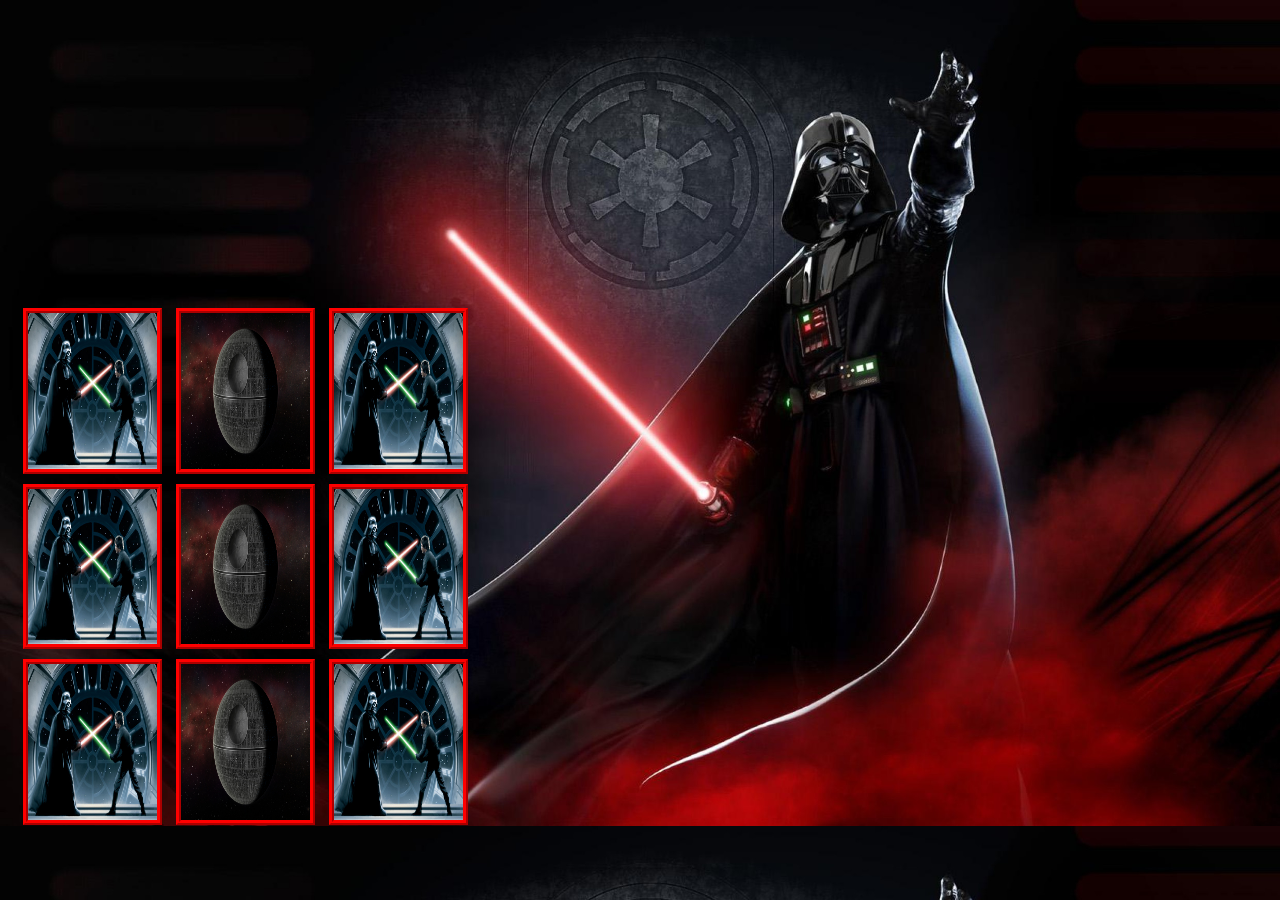
==== index.html @ 9364450e "Basic layout complete" ====
<!doctype html>
<html>
<head>
    <link rel="stylesheet" type="text/css" href="style.css">

</head>
<body>
<div class="game-area">
    <div class="empty-square">
        <img src="images/battle.jpg">
    </div>
    <div class="empty-square">
        <img src="images/deathstar.jpg">
    </div>
    <div class="empty-square">
        <img src="images/battle.jpg">
    </div>
    <div class="empty-square">
        <img src="images/battle.jpg">
    </div>
    <div class="empty-square">
        <img src="images/deathstar.jpg">
        </div>
    <div class="empty-square">
        <img src="images/battle.jpg">
    </div>
    <div class="empty-square">
        <img src="images/battle.jpg">
    </div>
    <div class="empty-square">
        <img src="images/deathstar.jpg">
    </div>
    <div class="empty-square">
        <img src="images/battle.jpg">
    </div>
</div>
</body>
</html>
---- style.css ----
body{
    background-image:url("images/darthvaderred.jpg");
    no-repeat center center fixed;
    background-size: cover;
    height: 90vh;
    width: 90vw;
    position:relative;
}

.game-area{
    position:relative;
    width:36vw;
    height:54vh;
    top:295px;
    left:10px;
}
.empty-square{
    border:5px ridge red;
    position:relative;
    display:inline-block;
    width:28%;
    height:32%;
    margin:5px;

}
p{
    color:white;
    font-size:20px;
}
.empty-square img {
    width:100%;
    height:100%;
}
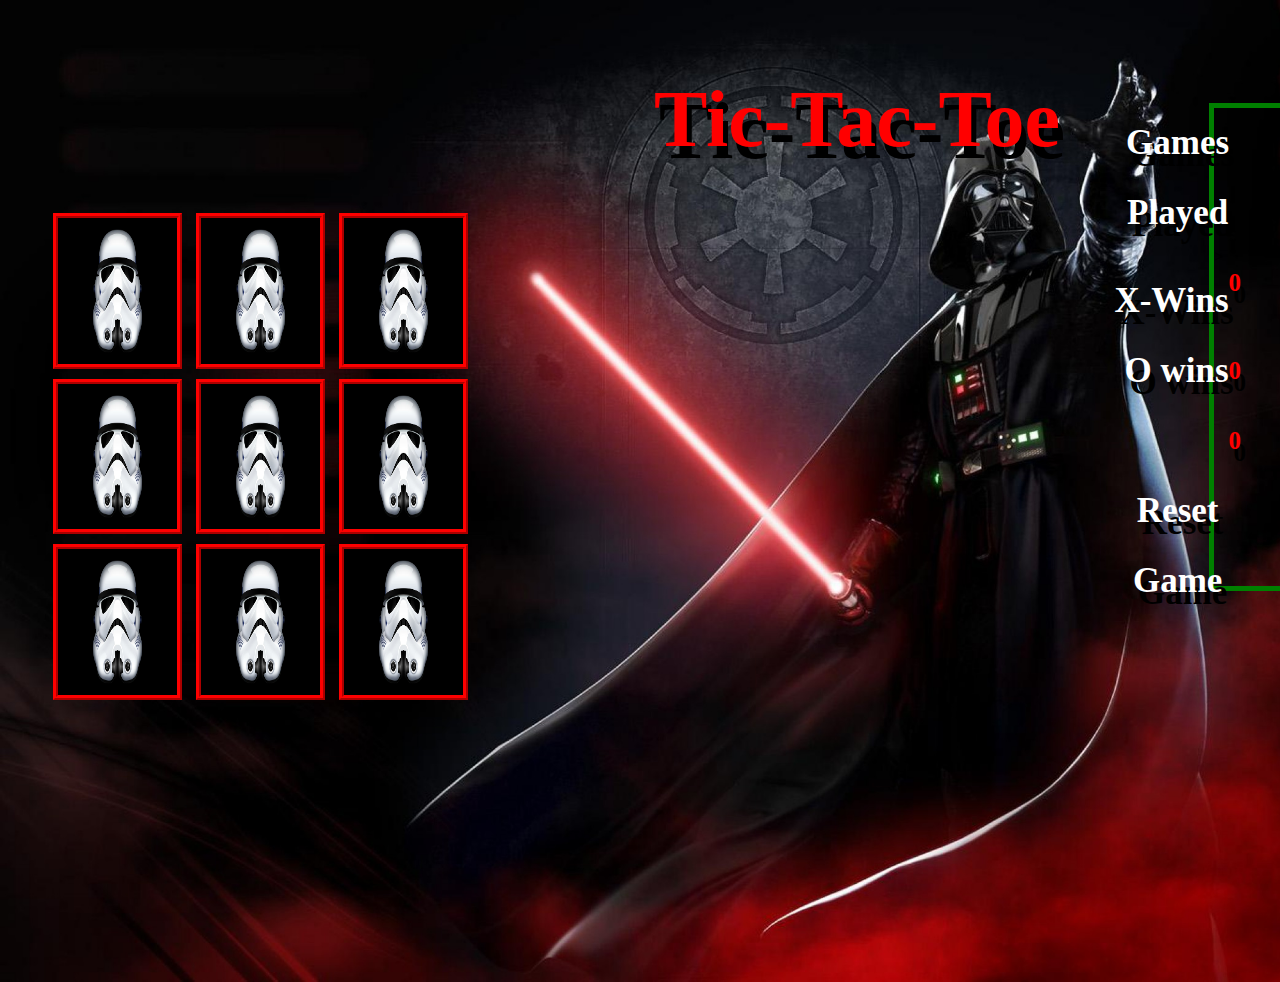
==== commit 9326cb95: "Css animation added to game heading" ====
--- a/index.html
+++ b/index.html
@@ -2,37 +2,56 @@
 <html>
 <head>
     <link rel="stylesheet" type="text/css" href="style.css">
-
+    <link href='https://fonts.googleapis.com/css?family=Playfair+Display:700italic' rel='stylesheet' type='text/css'>
+    <link rel="stylesheet" href="tictactoe.css">
 </head>
 <body>
+<h2 class="bounce">
+    Tic-Tac-Toe
+</h2>
 <div class="game-area">
-    <div class="empty-square">
-        <img src="images/battle.jpg">
-    </div>
-    <div class="empty-square">
-        <img src="images/deathstar.jpg">
-    </div>
-    <div class="empty-square">
-        <img src="images/battle.jpg">
-    </div>
-    <div class="empty-square">
-        <img src="images/battle.jpg">
-    </div>
-    <div class="empty-square">
-        <img src="images/deathstar.jpg">
-        </div>
-    <div class="empty-square">
-        <img src="images/battle.jpg">
-    </div>
-    <div class="empty-square">
-        <img src="images/battle.jpg">
-    </div>
-    <div class="empty-square">
-        <img src="images/deathstar.jpg">
-    </div>
-    <div class="empty-square">
-        <img src="images/battle.jpg">
-    </div>
+    <button class="empty-square">
+        <img src="images/st.jpg">
+    </button>
+    <button class="empty-square">
+        <img src="images/st.jpg">
+   </button>
+    <button class="empty-square">
+        <img src="images/st.jpg">
+    </button>
+    <button class="empty-square">
+        <img src="images/st.jpg">
+    </button>
+    <button class="empty-square">
+        <img src="images/st.jpg">
+        </button>
+    <button class="empty-square">
+        <img src="images/st.jpg">
+    </button>
+    <button class="empty-square">
+        <img src="images/st.jpg">
+    </button>
+    <button class="empty-square">
+        <img src="images/st.jpg">
+    </button>
+    <button class="empty-square">
+        <img src="images/st.jpg">
+    </button>
+</div>
+<div class="stats-container">
+    <h2 class="label">Games Played</h2>>
+    <h2 class="games-played-val">0
+    </h2>
+
+    <h2 class="label">X-Wins</h2>
+
+    <h2 class="x-wins-val">0</h2>
+
+    <h2 class="label">O wins</h2>
+
+    <h2 class="o-wins-val">0</h2>
+
+    <h2 class="label">Reset Game</h2>
 </div>
 </body>
 </html>--- a/style.css
+++ b/style.css
@@ -2,17 +2,17 @@
     background-image:url("images/darthvaderred.jpg");
     no-repeat center center fixed;
     background-size: cover;
-    height: 90vh;
-    width: 90vw;
     position:relative;
+    width:90vw;
+    height:90vh;
 }
 
 .game-area{
     position:relative;
     width:36vw;
     height:54vh;
-    top:295px;
-    left:10px;
+    top:200px;
+    left:40px;
 }
 .empty-square{
     border:5px ridge red;
@@ -30,4 +30,33 @@
 .empty-square img {
     width:100%;
     height:100%;
+}
+
+button{
+    background-color:black;
+}
+h2{
+    color:red;
+    font-size:80px;
+    float:right;
+    right:100px;
+    font-family: serif;
+    text-shadow: 5px 12px black;
+    position:relative;
+}
+
+.bounce {
+    -webkit-animation:bounce 1s infinite;
+}
+
+.bounce {
+    -webkit-animation:bounce 1s infinite;
+}
+
+@-webkit-keyframes bounce {
+    0%       { bottom:5px; }
+    25%, 75% { bottom:15px; }
+    50%      { bottom:20px; }
+    100%     {bottom:0;}
+}
 }--- a/tictactoe.css
+++ b/tictactoe.css
@@ -0,0 +1,41 @@
+body{
+    height: 90vh;
+    width:90vw;
+}
+
+.stats-container{
+    position:relative;
+    height:59%;
+    width:11%;
+    border: 5px solid green;
+    float:right;
+    no-repeat center center fixed;
+    background-size: cover;
+    left:186px;
+    bottom:391px;
+    display:block;
+
+
+}
+
+.label{
+    position:relative;
+    color:white;
+    font-weight:bold;
+    font-size: 35px;
+    font-family: serif;
+    line-height:200%;
+    display:inline;
+    margin:auto;
+    text-align: center;
+
+}
+
+.o-wins-val,.games-played-val, .x-wins-val{
+    color:red;
+    font-family:serif;
+    text-align:center;
+    display:inline;
+    font-size:25px;
+}
+
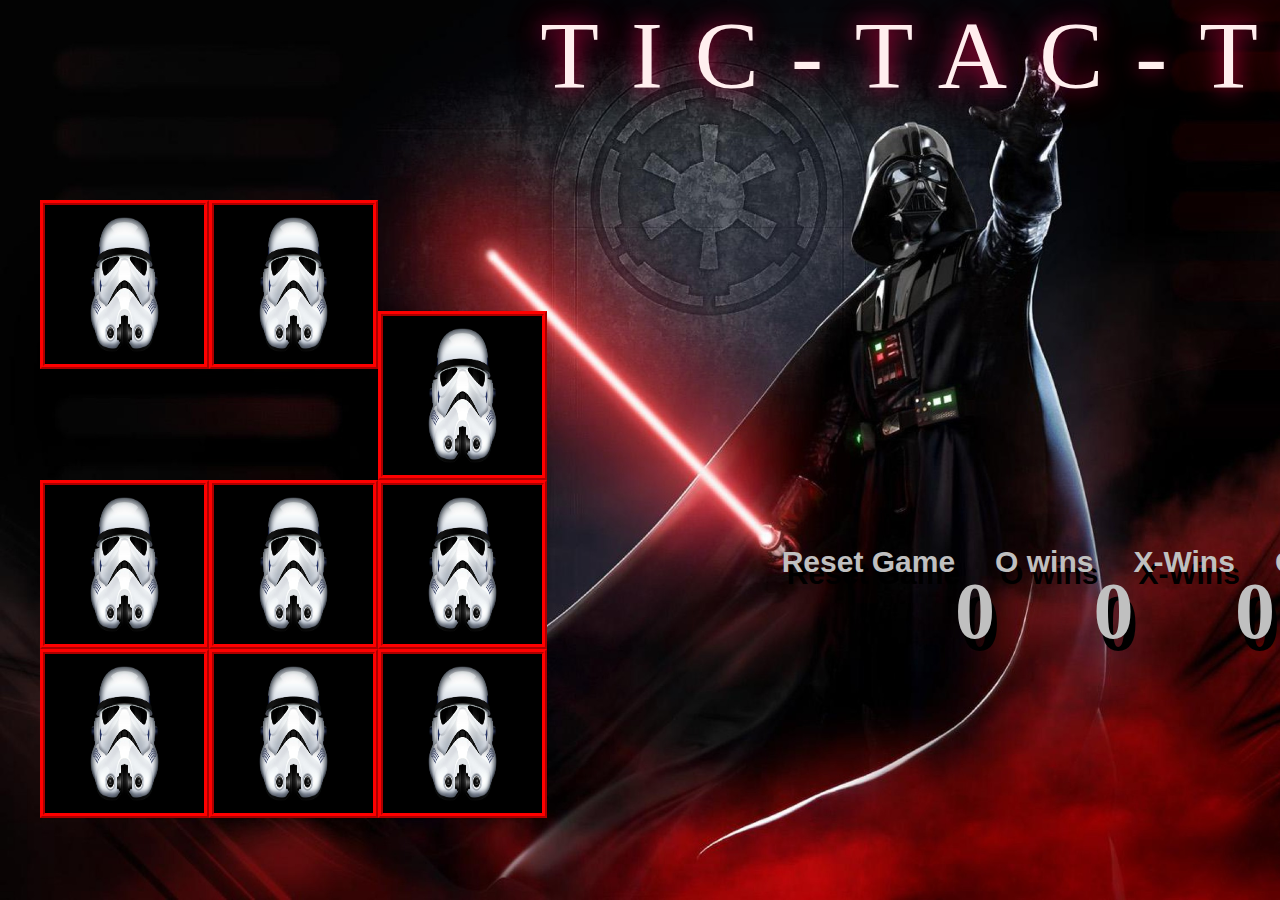
==== commit 23c4c653: "DOM board 'working' - RAT" ====
--- a/index.html
+++ b/index.html
@@ -1,57 +1,35 @@
 <!doctype html>
 <html>
 <head>
+    <title>TIC TAC YO!</title>
     <link rel="stylesheet" type="text/css" href="style.css">
     <link href='https://fonts.googleapis.com/css?family=Playfair+Display:700italic' rel='stylesheet' type='text/css'>
     <link rel="stylesheet" href="tictactoe.css">
+    <script src="http://ajax.googleapis.com/ajax/libs/jquery/2.1.4/jquery.min.js"></script>
+    <script src="gameboard.js"></script>
+    <script src="game.js"></script>
+    <script src="globals.js"></script>
+    <script src="main.js"></script>
+    <script src="state.js"></script>
+    <script src="win-cond.js"></script>
 </head>
 <body>
-<h2 class="bounce">
+<h1 class="bounce" id="neon-tubing">
     Tic-Tac-Toe
-</h2>
+</h1>
 <div class="game-area">
-    <button class="empty-square">
-        <img src="images/st.jpg">
-    </button>
-    <button class="empty-square">
-        <img src="images/st.jpg">
-   </button>
-    <button class="empty-square">
-        <img src="images/st.jpg">
-    </button>
-    <button class="empty-square">
-        <img src="images/st.jpg">
-    </button>
-    <button class="empty-square">
-        <img src="images/st.jpg">
-        </button>
-    <button class="empty-square">
-        <img src="images/st.jpg">
-    </button>
-    <button class="empty-square">
-        <img src="images/st.jpg">
-    </button>
-    <button class="empty-square">
-        <img src="images/st.jpg">
-    </button>
-    <button class="empty-square">
-        <img src="images/st.jpg">
-    </button>
 </div>
-<div class="stats-container">
-    <h2 class="label">Games Played</h2>>
-    <h2 class="games-played-val">0
-    </h2>
+    <h1 class="label">Games Played</h1>>
+    <h1 class="games-played-val">0</h1>
 
-    <h2 class="label">X-Wins</h2>
+    <h1 class="label">X-Wins</h1>
 
-    <h2 class="x-wins-val">0</h2>
+    <h1 class="x-wins-val">0</h1>
 
-    <h2 class="label">O wins</h2>
+    <h1 class="label">O wins</h1>
 
-    <h2 class="o-wins-val">0</h2>
+    <h1 class="o-wins-val">0</h1>
 
-    <h2 class="label">Reset Game</h2>
-</div>
+    <h1 class="label">Reset Game</h1>
 </body>
 </html>--- a/style.css
+++ b/style.css
@@ -1,6 +1,6 @@
 body{
     background-image:url("images/darthvaderred.jpg");
-    no-repeat center center fixed;
+    no-repeat: center center fixed;
     background-size: cover;
     position:relative;
     width:90vw;
@@ -9,18 +9,17 @@
 
 .game-area{
     position:relative;
-    width:36vw;
-    height:54vh;
+    width:40vw;
+    height:40vw;
     top:200px;
     left:40px;
 }
 .empty-square{
     border:5px ridge red;
-    position:relative;
     display:inline-block;
-    width:28%;
-    height:32%;
-    margin:5px;
+    /*width:28%;*/
+    /*height:32%;*/
+    /*margin:5px;*/
 
 }
 p{
@@ -35,22 +34,14 @@
 button{
     background-color:black;
 }
-h2{
+h1{
     color:red;
     font-size:80px;
     float:right;
-    right:100px;
+    left:200px;
     font-family: serif;
     text-shadow: 5px 12px black;
     position:relative;
-}
-
-.bounce {
-    -webkit-animation:bounce 1s infinite;
-}
-
-.bounce {
-    -webkit-animation:bounce 1s infinite;
 }
 
 @-webkit-keyframes bounce {
@@ -59,4 +50,49 @@
     50%      { bottom:20px; }
     100%     {bottom:0;}
 }
-}+
+@keyframes neonspark  {
+    0% { text-shadow: none; }
+    30% { text-shadow: 0 0 30px rgba(255,0,84,0.6); }
+    60% {
+        text-shadow: 0 0 30px rgba(255,0,84,0.6),
+        0 0 60px rgba(255,0,84,0.4);
+    }
+    80% { text-shadow: none; }
+    100% {
+        text-shadow: 0 0 30px rgba(255,0,84,0.6),
+        0 0 60px rgba(255,0,84,0.4),
+        0 0 100px rgba(255,0,84,0.2),
+        0 0 90px rgba(255,0,84,0.1);
+    }
+
+}
+body { margin: 0; }
+#neon-tubing {
+    /*padding: 6rem;*/
+    padding: 0;
+    text-align: center;
+    color: rgba(255,200,200,0.8);
+    font-family: serif;
+    background-size: cover;
+}
+
+#neon-tubing {
+    margin: 0;
+    font-weight: 100;
+    background-image: radial-gradient(ellipse farthest-corner,rgba(0,0,0,0),rgba(0,0,0,0));
+    text-align: center;
+    font-family: serif;
+    color: #fee;
+    /*padding: 4rem;*/
+    text-transform: uppercase;
+    font-size: 6rem;
+    letter-spacing: 2rem;
+    animation: neonspark 1s 3s forwards;
+    text-shadow:
+    0 0 20px rgba(255,0,84,0.6),
+    0 0 40px rgba(255,0,84,0.4),
+    0 0 60px rgba(255,0,84,0.2),
+    0 0 80px rgba(255,0,84,0.1);
+}
+#neon-tubing span { animation: neonspark 4s 3s infinite;  }--- a/tictactoe.css
+++ b/tictactoe.css
@@ -1,41 +1,34 @@
 body{
-    height: 90vh;
-    width:90vw;
+    height: 100vh;
+    width:100vw;
 }
 
 .stats-container{
     position:relative;
-    height:59%;
-    width:11%;
+    height:100%;
+    width:20%;
     border: 5px solid green;
-    float:right;
-    no-repeat center center fixed;
-    background-size: cover;
-    left:186px;
-    bottom:391px;
-    display:block;
+    background-image: url('hacktic.jpeg');
 
 
 }
 
 .label{
     position:relative;
-    color:white;
+    color:silver;
     font-weight:bold;
-    font-size: 35px;
-    font-family: serif;
+    font-size: 30px;
+    font-family: "arial", helvetica, sans-serif;
     line-height:200%;
-    display:inline;
-    margin:auto;
-    text-align: center;
+    text-align:center;
 
 }
 
 .o-wins-val,.games-played-val, .x-wins-val{
-    color:red;
-    font-family:serif;
-    text-align:center;
-    display:inline;
-    font-size:25px;
+    color:silver;
 }
 
+#reset-game{
+    background-color:black;
+    text-align:center;
+}
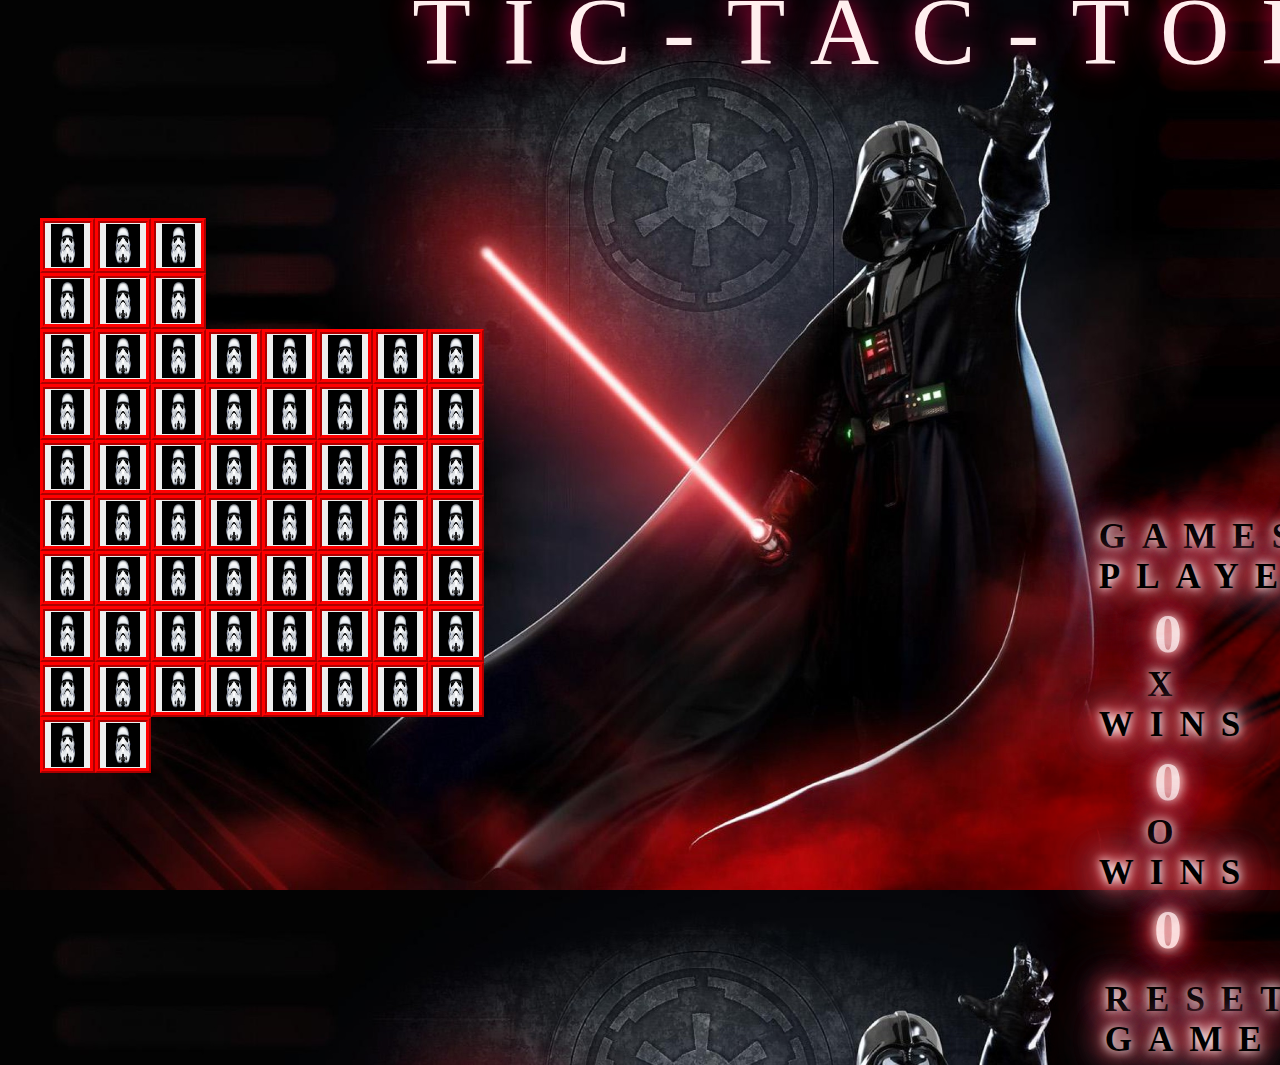
==== commit 411b80aa: "Merge branch 'nfisher620-mihirshahgithub-statsupdatedfinal' into t1_nic_rya_and_mih" ====
--- a/index.html
+++ b/index.html
@@ -12,24 +12,29 @@
     <script src="main.js"></script>
     <script src="state.js"></script>
     <script src="win-cond.js"></script>
+    <link rel="stylesheet" href="copypaste.css">
+    <script src="copypaste.js"></script>
 </head>
-<body>
-<h1 class="bounce" id="neon-tubing">
+<br>
+<h2 class="bounce neon-tubing">
     Tic-Tac-Toe
-</h1>
+</h2>
 <div class="game-area">
 </div>
-    <h1 class="label">Games Played</h1>>
-    <h1 class="games-played-val">0</h1>
+<div class="stats-container">
+    <h1 class="label neon contenteditable">Games Played</h1>
+    <h1 class="games-played-val neon contenteditable">0
+    </h1>
 
-    <h1 class="label">X-Wins</h1>
+    <h1 class="label neon contenteditable">X Wins</h1>
 
-    <h1 class="x-wins-val">0</h1>
+    <h1 class="x-wins-val neon contenteditable">0</h1>
 
-    <h1 class="label">O wins</h1>
+    <h1 class="label neon contenteditable">O Wins</h1>
 
-    <h1 class="o-wins-val">0</h1>
-
-    <h1 class="label">Reset Game</h1>
+    <h1 class="o-wins-val neon contenteditable">0</h1>
+    <br>
+    <button class="label btn-lg neon contenteditable" id="reset-game">Reset Game</button>
+</div>
 </body>
 </html>--- a/style.css
+++ b/style.css
@@ -9,8 +9,8 @@
 
 .game-area{
     position:relative;
-    width:40vw;
-    height:40vw;
+    width:35vw;
+    height:35vw;
     top:200px;
     left:40px;
 }
@@ -31,10 +31,7 @@
     height:100%;
 }
 
-button{
-    background-color:black;
-}
-h1{
+h2{
     color:red;
     font-size:80px;
     float:right;
@@ -42,8 +39,18 @@
     font-family: serif;
     text-shadow: 5px 12px black;
     position:relative;
+    top:-42px;
 }
 
+.stats {
+    color: red;
+    font-size: 80px;
+    float: right;
+    left: 200px;
+    font-family: serif;
+    text-shadow: 5px 12px black;
+    position: relative;
+}
 @-webkit-keyframes bounce {
     0%       { bottom:5px; }
     25%, 75% { bottom:15px; }
@@ -77,7 +84,7 @@
     background-size: cover;
 }
 
-#neon-tubing {
+.neon-tubing {
     margin: 0;
     font-weight: 100;
     background-image: radial-gradient(ellipse farthest-corner,rgba(0,0,0,0),rgba(0,0,0,0));
@@ -95,4 +102,13 @@
     0 0 60px rgba(255,0,84,0.2),
     0 0 80px rgba(255,0,84,0.1);
 }
-#neon-tubing span { animation: neonspark 4s 3s infinite;  }+
+*:focus {
+    outline: none;
+}
+.neon {
+    margin: 0 auto;
+    text-align: center;
+    color: white;
+    text-shadow: 0 0 10px white, 0 0 15px white, 0 0 30px red, 0 0 30px red, 0 0 30px red, 0 0 40px deepskyblue, 0 0 50px deepskyblue, 0 0 60px deepskyblue, 0 0 70px red, 0 0 80px red, 0 0 90px red, 0 0 100px red;
+}
--- a/copypaste.css
+++ b/copypaste.css
@@ -0,0 +1,41 @@
+body{
+    height: 90vh;
+    width:90vw;
+}
+
+.stats-container{
+    position:relative;
+    height:46%;
+    width:12%;
+    float:right;
+    right:-85px;
+}
+
+.label{
+    position:relative;
+    color:black;
+    font-weight:bold;
+    font-size: 35px;
+    font-family: serif;
+    text-align: center;
+    text-shadow:black;
+    text-transform: uppercase;
+    letter-spacing: 1rem;
+    width:100%;
+    padding-bottom:5px;
+}
+
+.o-wins-val,.games-played-val, .x-wins-val{
+    color:white;
+    font-family:serif;
+    text-align:center;
+    display:block;
+    margin:auto 0;
+    font-size:55px;
+}
+
+#reset-game{
+    text-align:center;
+    background-color:transparent;
+    border:none;
+}
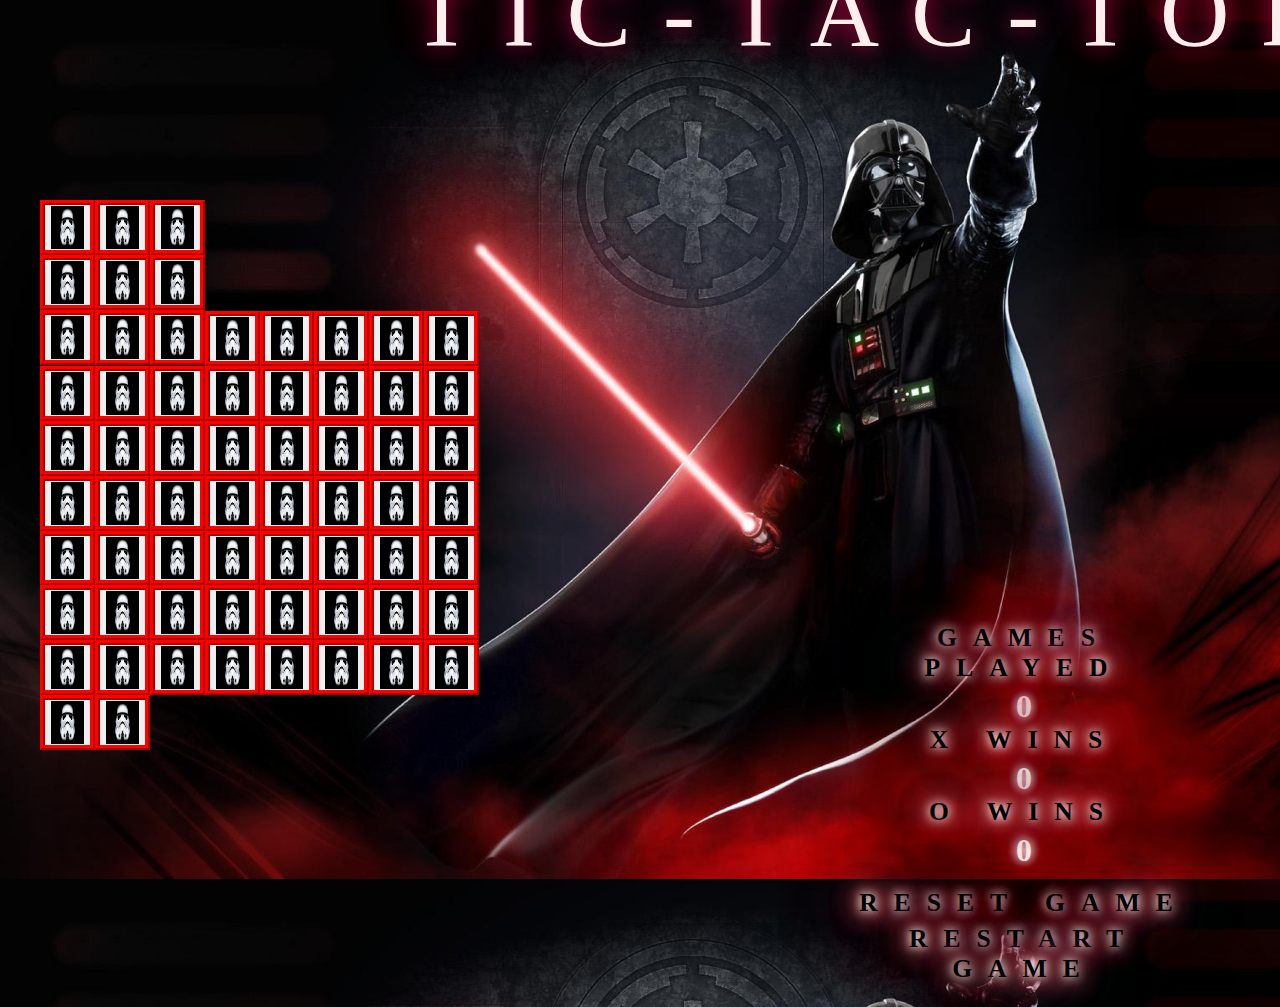
==== commit ea6bd270: "TTT added restart game button and alert declaring the winner - RAT" ====
--- a/index.html
+++ b/index.html
@@ -4,7 +4,6 @@
     <title>TIC TAC YO!</title>
     <link rel="stylesheet" type="text/css" href="style.css">
     <link href='https://fonts.googleapis.com/css?family=Playfair+Display:700italic' rel='stylesheet' type='text/css'>
-    <link rel="stylesheet" href="tictactoe.css">
     <script src="http://ajax.googleapis.com/ajax/libs/jquery/2.1.4/jquery.min.js"></script>
     <script src="gameboard.js"></script>
     <script src="game.js"></script>
@@ -15,26 +14,31 @@
     <link rel="stylesheet" href="copypaste.css">
     <script src="copypaste.js"></script>
 </head>
-<br>
-<h2 class="bounce neon-tubing">
-    Tic-Tac-Toe
-</h2>
-<div class="game-area">
-</div>
-<div class="stats-container">
-    <h1 class="label neon contenteditable">Games Played</h1>
-    <h1 class="games-played-val neon contenteditable">0
-    </h1>
+<body>
+<div class="page-wrapper">
+    <h2 class="neon-tubing">
+        Tic-Tac-Toe
+    </h2>
+    <div class="bottom-half">
+        <div class="game-area">
+        </div>
+        <div class="stats-container">
+            <h1 class="label neon contenteditable">Games Played</h1>
+            <h1 class="games-played-val neon contenteditable">
+            </h1>
 
-    <h1 class="label neon contenteditable">X Wins</h1>
+            <h1 class="label neon contenteditable">X Wins</h1>
 
-    <h1 class="x-wins-val neon contenteditable">0</h1>
+            <h1 class="x-wins-val neon contenteditable"></h1>
 
-    <h1 class="label neon contenteditable">O Wins</h1>
+            <h1 class="label neon contenteditable">O Wins</h1>
 
-    <h1 class="o-wins-val neon contenteditable">0</h1>
-    <br>
-    <button class="label btn-lg neon contenteditable" id="reset-game">Reset Game</button>
+            <h1 class="o-wins-val neon contenteditable"></h1>
+            <br>
+            <button class="label btn-lg neon contenteditable" id="reset-game">Reset Game</button>
+            <button class="label btn-lg neon contenteditable" id="restart-game">Restart Game</button>
+        </div>
+    </div>
 </div>
 </body>
 </html>--- a/copypaste.css
+++ b/copypaste.css
@@ -5,17 +5,19 @@
 
 .stats-container{
     position:relative;
-    height:46%;
-    width:12%;
+    display: inline-block;
+    height: 30vw;
+    width: 30vw;
     float:right;
-    right:-85px;
+    left: 5vw;
+    top: 10vw;
 }
 
 .label{
     position:relative;
     color:black;
     font-weight:bold;
-    font-size: 35px;
+    font-size: 2vw;
     font-family: serif;
     text-align: center;
     text-shadow:black;
@@ -31,10 +33,10 @@
     text-align:center;
     display:block;
     margin:auto 0;
-    font-size:55px;
+    font-size: 2.5vw;
 }
 
-#reset-game{
+#reset-game, #restart-game{
     text-align:center;
     background-color:transparent;
     border:none;
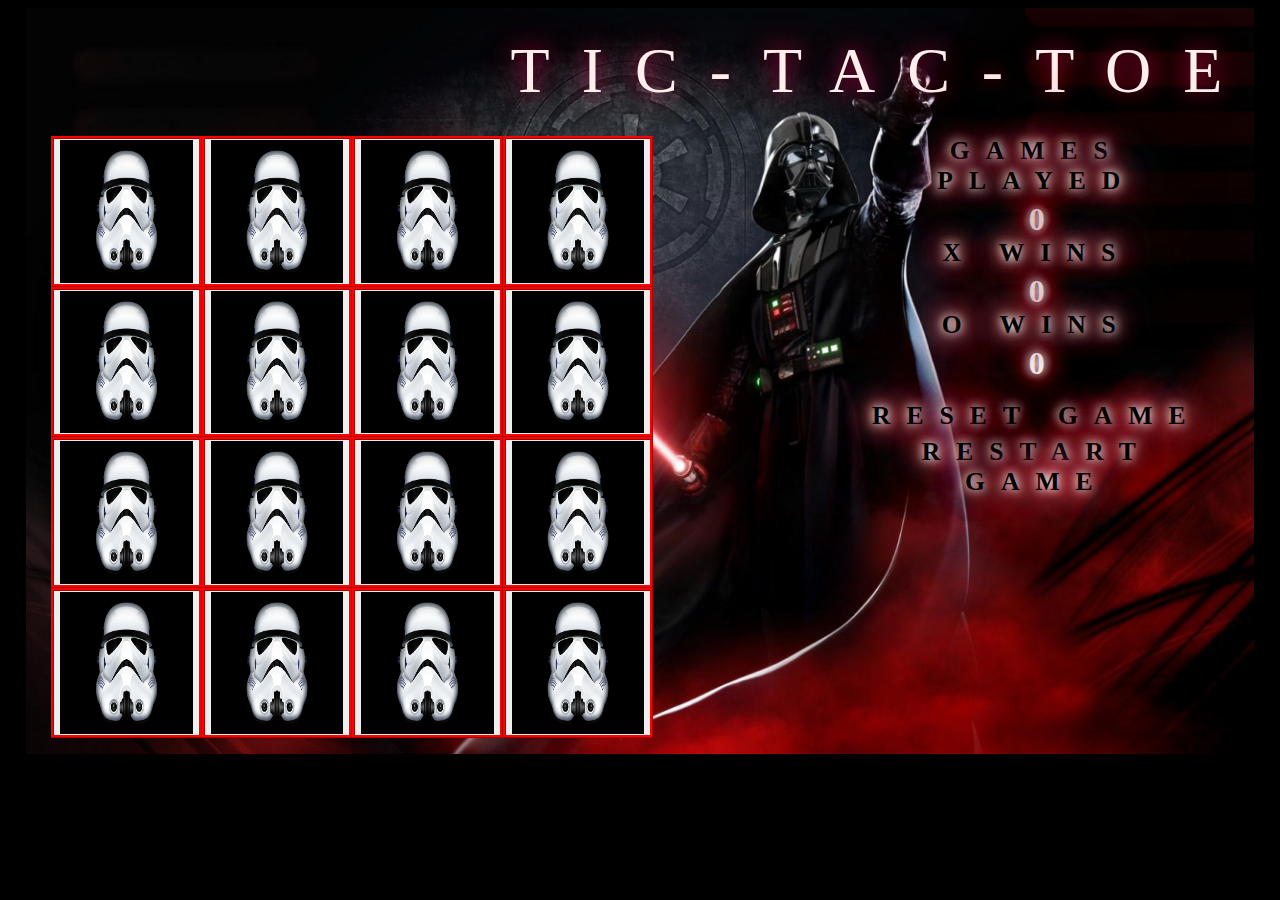
==== commit d62f1eb5: "Added SFX and OO Players" ====
--- a/index.html
+++ b/index.html
@@ -2,7 +2,9 @@
 <html>
 <head>
     <title>TIC TAC YO!</title>
+    <meta name="viewport" content="initial-scale=1, user-scalable=no">
     <link rel="stylesheet" type="text/css" href="style.css">
+    <link rel="stylesheet" href="mobile-style.css">
     <link href='https://fonts.googleapis.com/css?family=Playfair+Display:700italic' rel='stylesheet' type='text/css'>
     <script src="http://ajax.googleapis.com/ajax/libs/jquery/2.1.4/jquery.min.js"></script>
     <script src="gameboard.js"></script>
@@ -11,29 +13,42 @@
     <script src="main.js"></script>
     <script src="state.js"></script>
     <script src="win-cond.js"></script>
-    <link rel="stylesheet" href="copypaste.css">
     <script src="copypaste.js"></script>
+    <script src="player.js"></script>
 </head>
 <body>
 <div class="page-wrapper">
-    <h2 class="neon-tubing">
-        Tic-Tac-Toe
-    </h2>
+    <div id="sound-board">
+        <audio id="sfx_lightsaber">
+            <source src="sounds/lightsaber_deflect.mp3" type="audio/mpeg">
+        </audio>
+        <audio id="sfx_blaster">
+            <source src="sounds/blaster.mp3" type="audio/mpeg">
+        </audio>
+    </div>
+    <div class="header">
+        <h2 class="neon-tubing">Tic-Tac-Toe
+        </h2>
+    </div>
     <div class="bottom-half">
         <div class="game-area">
         </div>
         <div class="stats-container">
-            <h1 class="label neon contenteditable">Games Played</h1>
-            <h1 class="games-played-val neon contenteditable">
-            </h1>
+            <div id="games-played-container">
+                <h1 class="label neon contenteditable">Games Played</h1>
+                <h1 class="games-played-val neon contenteditable">
+                </h1>
+            </div>
+            <div id="x-wins-container">
+                <h1 class="label neon contenteditable">X Wins</h1>
 
-            <h1 class="label neon contenteditable">X Wins</h1>
+                <h1 class="x-wins-val neon contenteditable"></h1>
+            </div>
+            <div id="o-wins-container">
+                <h1 class="label neon contenteditable">O Wins</h1>
 
-            <h1 class="x-wins-val neon contenteditable"></h1>
-
-            <h1 class="label neon contenteditable">O Wins</h1>
-
-            <h1 class="o-wins-val neon contenteditable"></h1>
+                <h1 class="o-wins-val neon contenteditable"></h1>
+            </div>
             <br>
             <button class="label btn-lg neon contenteditable" id="reset-game">Reset Game</button>
             <button class="label btn-lg neon contenteditable" id="restart-game">Restart Game</button>
--- a/style.css
+++ b/style.css
@@ -1,25 +1,57 @@
 body{
+    background-color: black;
+}
+
+.page-wrapper
+{
     background-image:url("images/darthvaderred.jpg");
-    no-repeat: center center fixed;
+    background-repeat : no-repeat;
     background-size: cover;
-    position:relative;
-    width:90vw;
-    height:90vh;
+    width: 96vw;
+    height: inherit;
+    margin: 0 auto;
+}
+
+#sound-board
+{
+    display: none;
+}
+
+.header
+{
+    width: 100%;
+    height: 10vw;
+}
+
+.bottom-half
+{
+    width: 100%;
+    display: inline-block;
 }
 
 .game-area{
-    position:relative;
-    width:35vw;
-    height:35vw;
-    top:200px;
-    left:40px;
+    display: inline-block;
+    width: 48vw;
+    height: 48vw;
+    top: 12.0vw;
+    float: left;
+    margin-left: 2vw;
 }
+.stats-container{
+    display: inline-block;
+    height: 40vw;
+    width: 30vw;
+    float: right;
+    margin-right: 2vw;
+}
+
 .empty-square{
-    border:5px ridge red;
+    border:.3vw ridge red;
+    box-sizing: border-box;
     display:inline-block;
     /*width:28%;*/
     /*height:32%;*/
-    /*margin:5px;*/
+    /*margin:.1vw;*/
 
 }
 p{
@@ -35,11 +67,10 @@
     color:red;
     font-size:80px;
     float:right;
-    left:200px;
     font-family: serif;
     text-shadow: 5px 12px black;
     position:relative;
-    top:-42px;
+    top: 2vw;
 }
 
 .stats {
@@ -74,7 +105,7 @@
     }
 
 }
-body { margin: 0; }
+
 #neon-tubing {
     /*padding: 6rem;*/
     padding: 0;
@@ -93,7 +124,7 @@
     color: #fee;
     /*padding: 4rem;*/
     text-transform: uppercase;
-    font-size: 6rem;
+    font-size: 5vw;
     letter-spacing: 2rem;
     animation: neonspark 1s 3s forwards;
     text-shadow:
@@ -112,3 +143,33 @@
     color: white;
     text-shadow: 0 0 10px white, 0 0 15px white, 0 0 30px red, 0 0 30px red, 0 0 30px red, 0 0 40px deepskyblue, 0 0 50px deepskyblue, 0 0 60px deepskyblue, 0 0 70px red, 0 0 80px red, 0 0 90px red, 0 0 100px red;
 }
+
+.label{
+    position:relative;
+    color:black;
+    font-weight:bold;
+    font-size: 2vw;
+    font-family: serif;
+    text-align: center;
+    text-shadow:black;
+    text-transform: uppercase;
+    letter-spacing: 1rem;
+    width:100%;
+    padding-bottom:5px;
+}
+
+.o-wins-val,.games-played-val, .x-wins-val{
+    color:white;
+    font-family:serif;
+    text-align:center;
+    display:block;
+    margin:auto 0;
+    font-size: 2.5vw;
+}
+
+#reset-game, #restart-game{
+    text-align:center;
+    background-color:transparent;
+    border:none;
+}
+
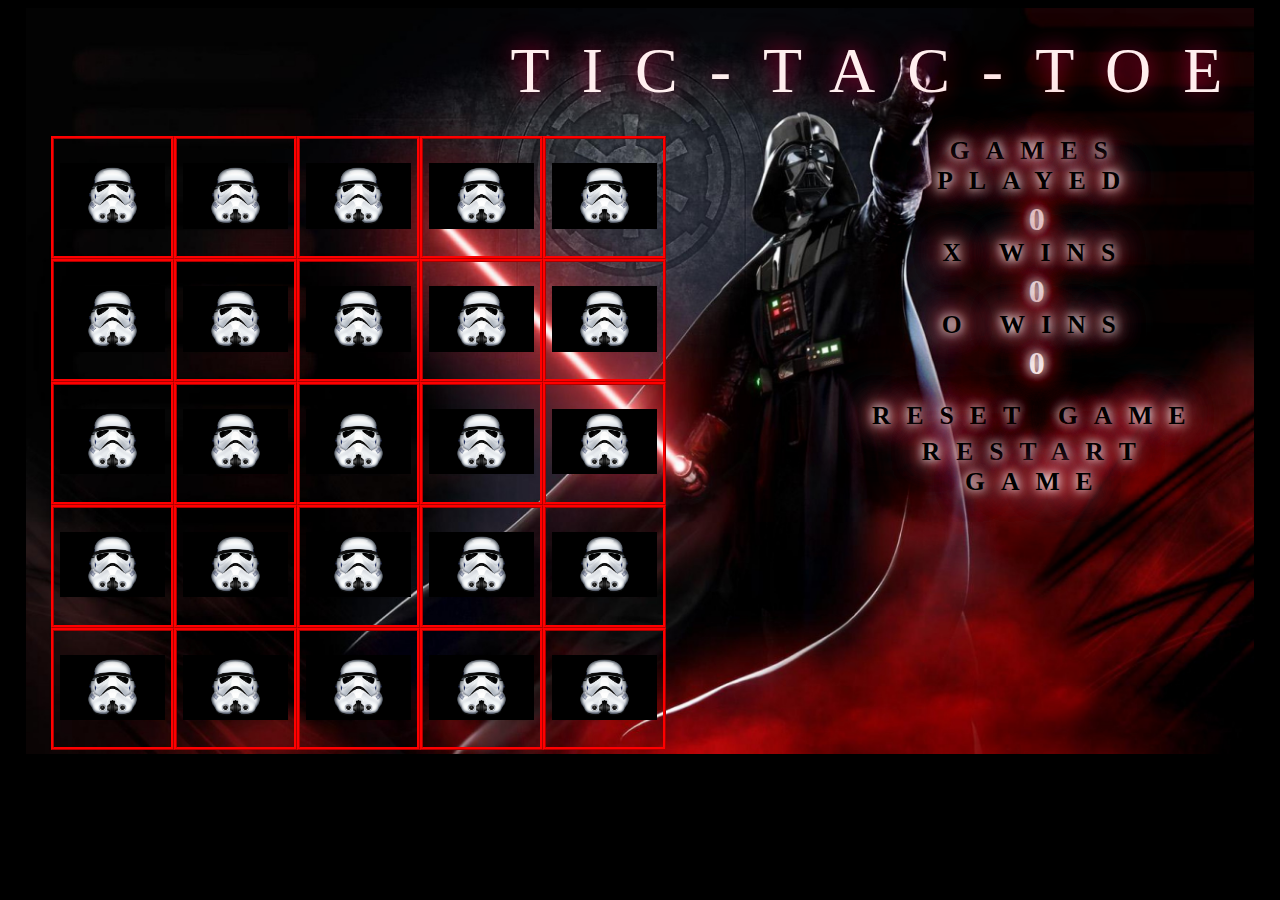
==== commit 578084a8: "Added game over SFX - RAT" ====
--- a/index.html
+++ b/index.html
@@ -13,7 +13,6 @@
     <script src="main.js"></script>
     <script src="state.js"></script>
     <script src="win-cond.js"></script>
-    <script src="copypaste.js"></script>
     <script src="player.js"></script>
 </head>
 <body>
@@ -24,6 +23,24 @@
         </audio>
         <audio id="sfx_blaster">
             <source src="sounds/blaster.mp3" type="audio/mpeg">
+        </audio>
+        <audio id="sfx_almostthere">
+            <source src="sounds/almostthere.mp3" type="audio/mpeg">
+        </audio>
+        <audio id="sfx_jarjar">
+            <source src="sounds/jarjar1.mp3" type="audio/mpeg">
+        </audio>
+        <audio id="sfx_rebelscum">
+            <source src="sounds/rebelscum.mp3" type="audio/mpeg">
+        </audio>
+        <audio id="sfx_stayontarget">
+            <source src="sounds/stayontarget.mp3" type="audio/mpeg">
+        </audio>
+        <audio id="sfx_theyvestopped">
+            <source src="sounds/theyvestopped.mp3" type="audio/mpeg">
+        </audio>
+        <audio id="sfx_trap">
+            <source src="sounds/trap.mp3" type="audio/mpeg">
         </audio>
     </div>
     <div class="header">
--- a/style.css
+++ b/style.css
@@ -49,6 +49,7 @@
     border:.3vw ridge red;
     box-sizing: border-box;
     display:inline-block;
+    background-color: transparent;
     /*width:28%;*/
     /*height:32%;*/
     /*margin:.1vw;*/
@@ -59,8 +60,8 @@
     font-size:20px;
 }
 .empty-square img {
-    width:100%;
-    height:100%;
+    max-width:100%;
+    max-height:100%;
 }
 
 h2{
--- a/mobile-style.css
+++ b/mobile-style.css
@@ -0,0 +1,71 @@
+@media screen and (max-width: 800px)
+{
+    .page-wrapper
+    {
+        background-position-x: 40%;
+        width: 100%
+    }
+
+    .neon-tubing
+    {
+        width: 100%;
+        margin: 0 auto;
+        float: none;
+        letter-spacing: 1rem;
+    }
+
+    .bottom-half
+    {
+        display: inherit;
+    }
+    .game-area
+    {
+        display: inherit;
+        width: 70vw;
+        height: 70vw;
+        margin: 5vw auto 1vw auto;
+        float: none;
+    }
+
+    .stats-container
+    {
+        display: inherit;
+        width: 70vw;
+        margin: 6vw auto 0 auto;
+        float: none;
+    }
+
+    .stats-container>div
+    {
+        display: flex;
+
+    }
+    #games-played-container>h1:first-of-type,
+    #x-wins-container>h1:first-of-type,
+    #o-wins-container>h1:first-of-type
+    {
+        text-align: left;
+        display: inline-block;
+        float: left;
+        margin-left: 0;
+    }
+    #games-played-container>h1:last-of-type,
+    #x-wins-container>h1:last-of-type,
+    #o-wins-container>h1:last-of-type
+    {
+        text-align: left;
+        display: inline-block;
+        float: left;
+        position: relative;
+        right: 3vw;
+    }
+    .label
+    {
+        letter-spacing: 0.5rem;
+        font-size: 3.5vw;
+    }
+    .o-wins-val,.games-played-val, .x-wins-val
+    {
+        font-size: 3.5vw;
+    }
+}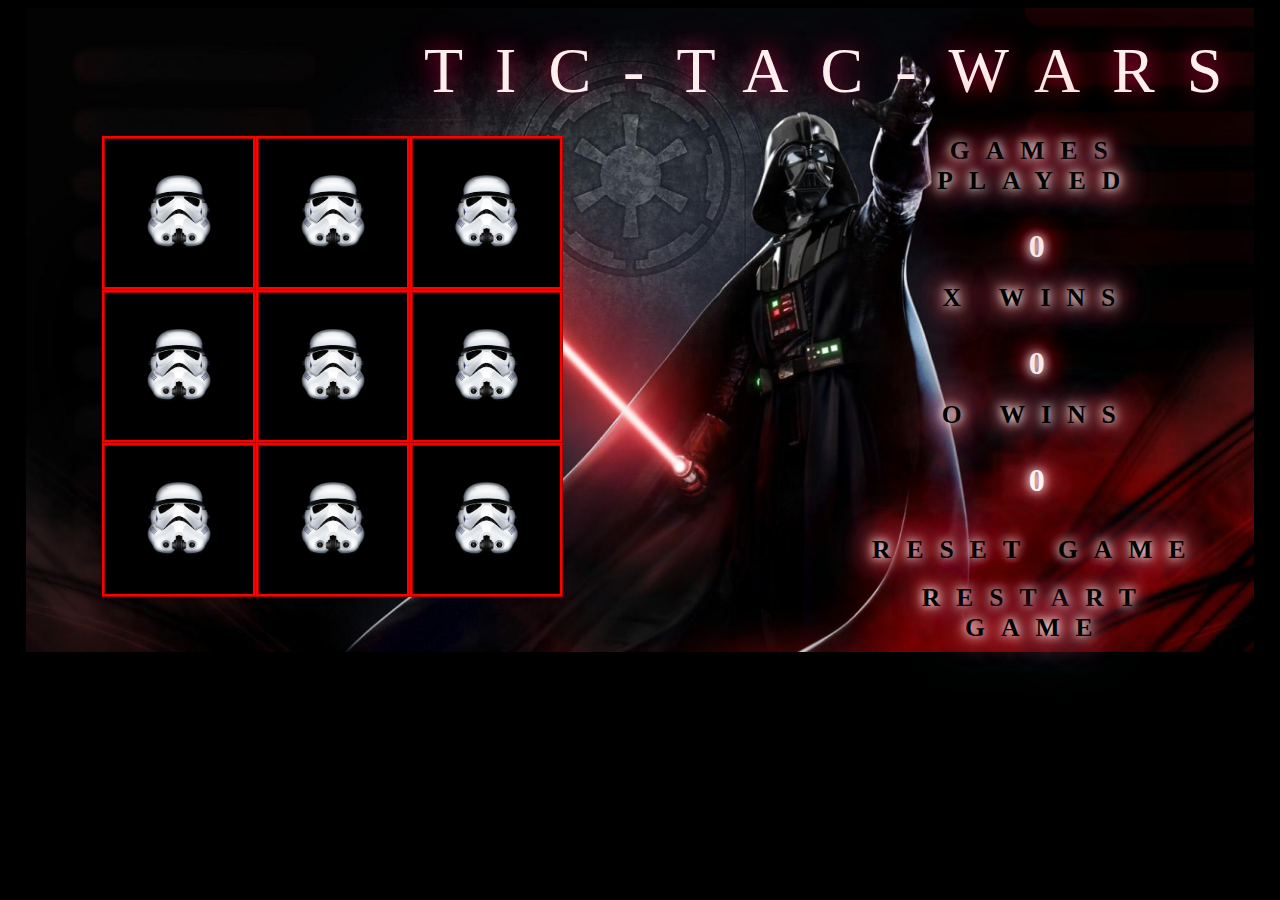
==== commit 26ca60ce: "Fixed spacing in the stats container and added more end game sound clips" ====
--- a/index.html
+++ b/index.html
@@ -1,7 +1,7 @@
 <!doctype html>
 <html>
 <head>
-    <title>TIC TAC YO!</title>
+    <title>TIC TAC WARS</title>
     <meta name="viewport" content="initial-scale=1, user-scalable=no">
     <link rel="stylesheet" type="text/css" href="style.css">
     <link rel="stylesheet" href="mobile-style.css">
@@ -20,6 +20,15 @@
     <div id="sound-board">
         <audio id="sfx_lightsaber">
             <source src="sounds/lightsaber_deflect.mp3" type="audio/mpeg">
+        </audio>
+        <audio id="sfx_tooeasy">
+            <source src="sounds/all2easy.m4r" type="audio/mpeg">
+        </audio>
+        <audio id="sfx_father">
+            <source src="sounds/father.m4r" type="audio/mpeg">
+        </audio>
+        <audio id="sfx_breath">
+            <source src="sounds/breath.m4r" type="audio/mpeg">
         </audio>
         <audio id="sfx_blaster">
             <source src="sounds/blaster.mp3" type="audio/mpeg">
@@ -42,9 +51,12 @@
         <audio id="sfx_trap">
             <source src="sounds/trap.mp3" type="audio/mpeg">
         </audio>
+        <audio id="sfx_itsworking">
+            <source src="sounds/itsworking.mp3" type="audio/mpeg">
+        </audio>
     </div>
     <div class="header">
-        <h2 class="neon-tubing">Tic-Tac-Toe
+        <h2 class="neon-tubing">Tic-Tac-Wars
         </h2>
     </div>
     <div class="bottom-half">
--- a/style.css
+++ b/style.css
@@ -31,11 +31,11 @@
 
 .game-area{
     display: inline-block;
-    width: 48vw;
-    height: 48vw;
+    width: 36vw;
+    height: 36vw;
     top: 12.0vw;
     float: left;
-    margin-left: 2vw;
+    margin-left: 6vw;
 }
 .stats-container{
     display: inline-block;
@@ -49,7 +49,7 @@
     border:.3vw ridge red;
     box-sizing: border-box;
     display:inline-block;
-    background-color: transparent;
+    background-color: black;
     /*width:28%;*/
     /*height:32%;*/
     /*margin:.1vw;*/
@@ -166,11 +166,15 @@
     display:block;
     margin:auto 0;
     font-size: 2.5vw;
+    padding-bottom:2vh;
+    padding-top:3vh;
 }
 
 #reset-game, #restart-game{
     text-align:center;
     background-color:transparent;
     border:none;
+    padding-bottom:2vh;
+    padding-top:0vh;
 }
 
